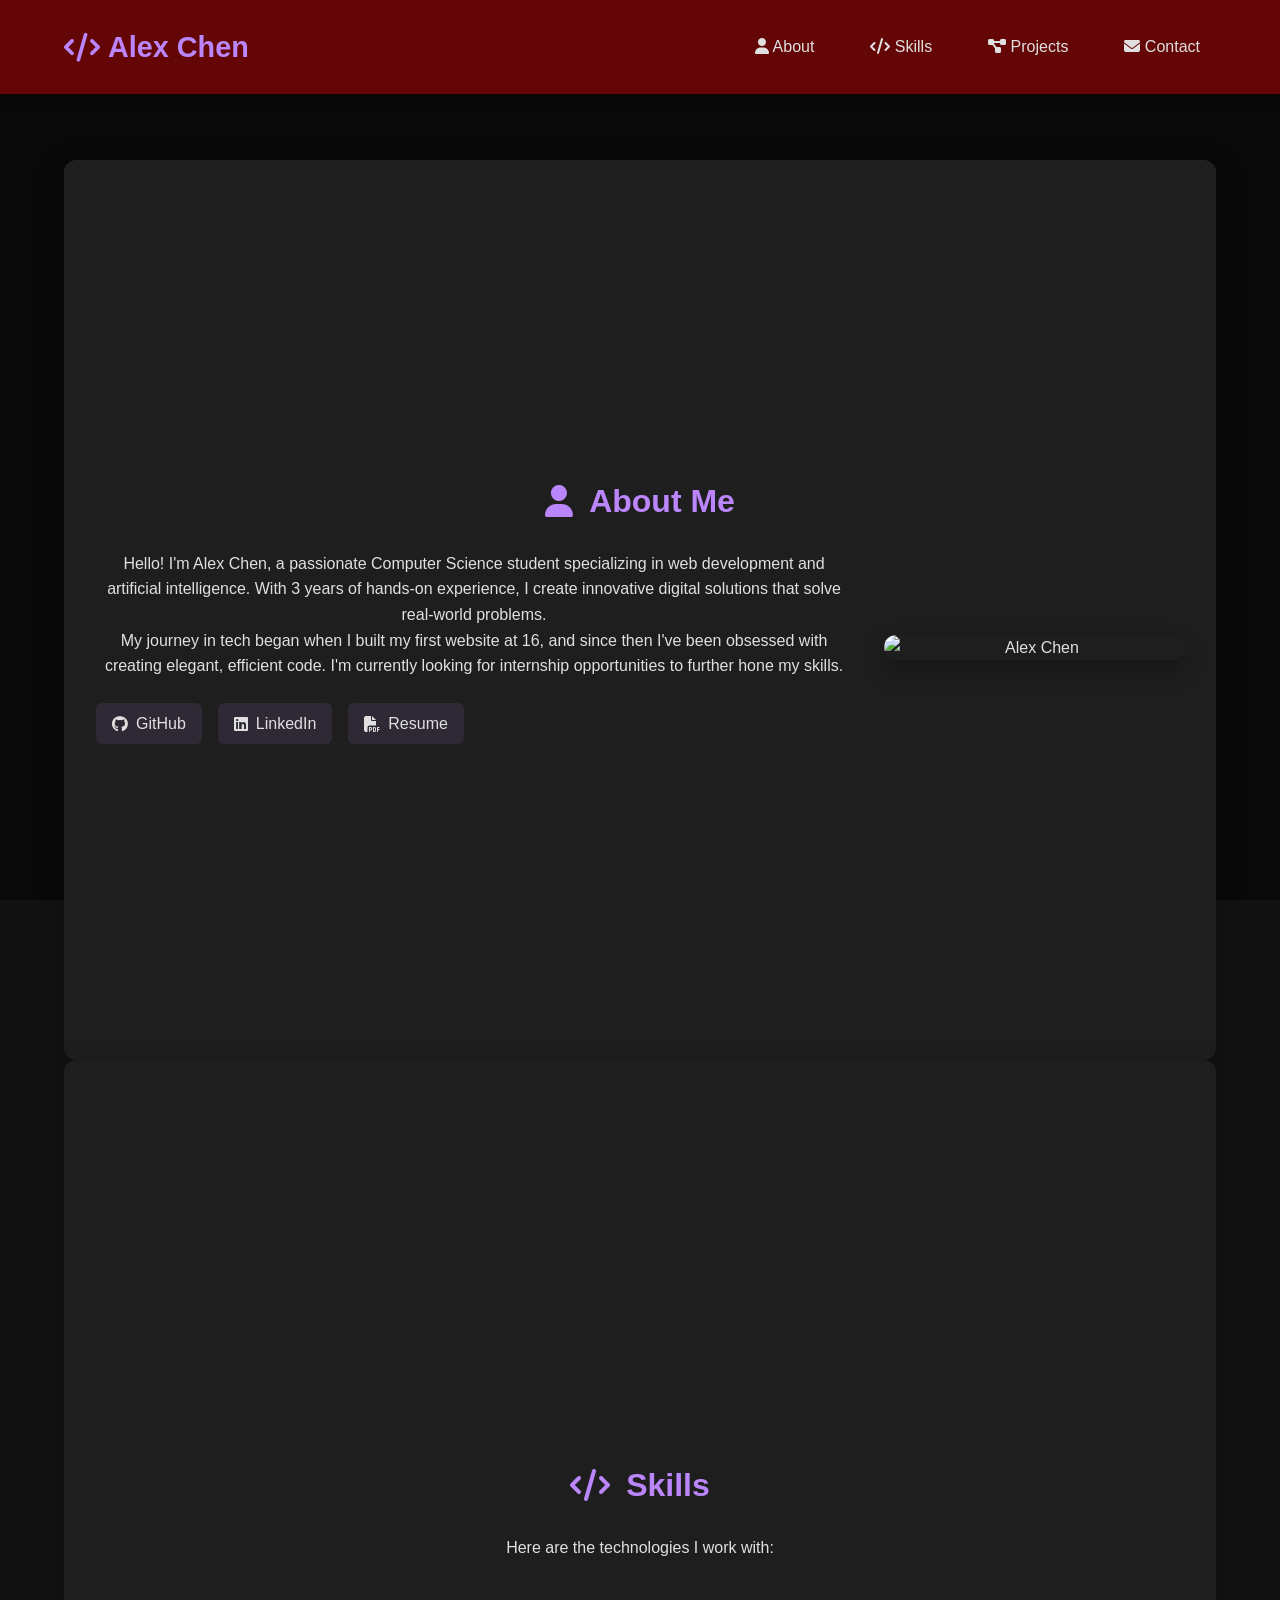
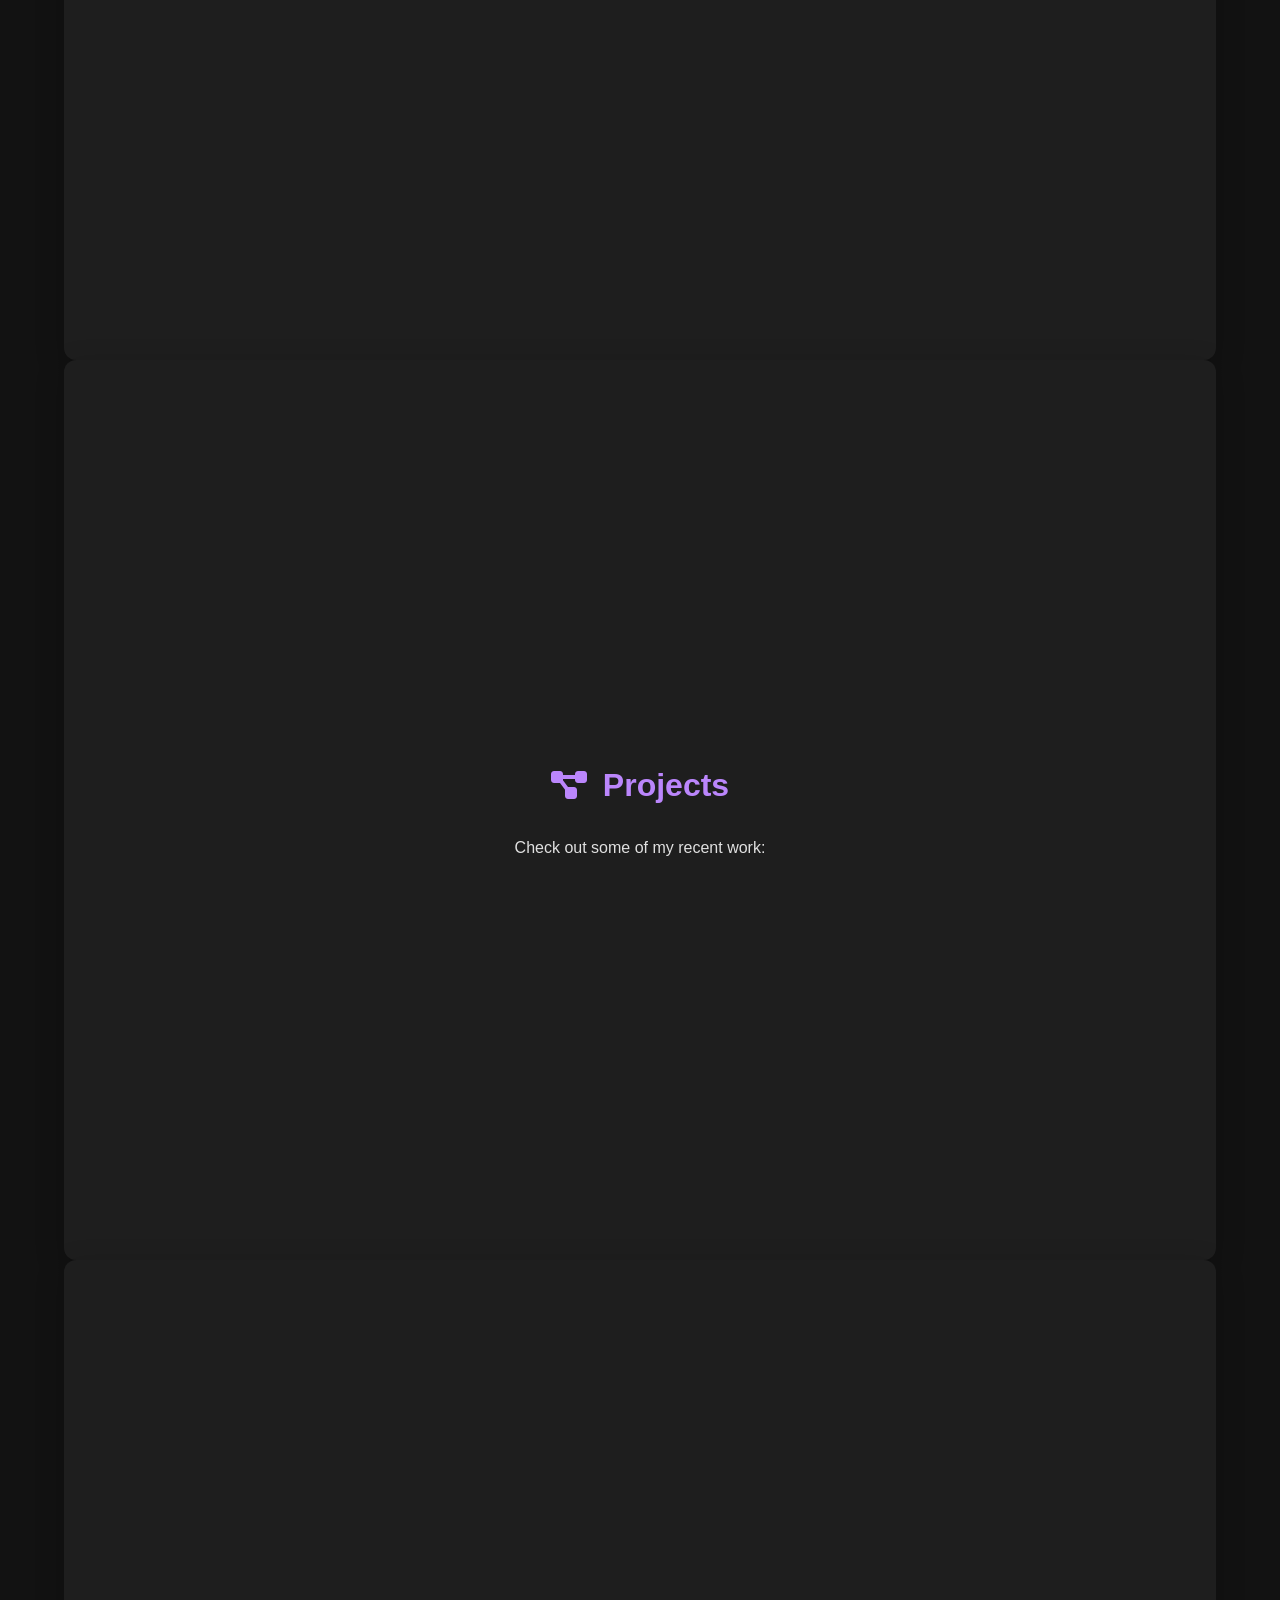
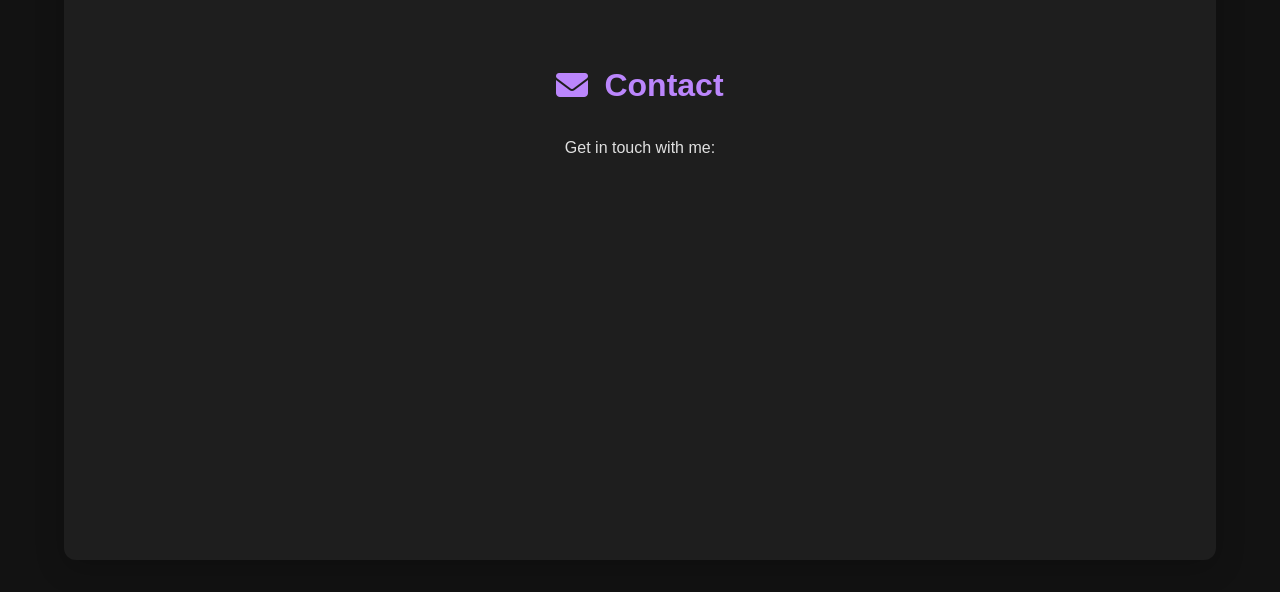
==== new.html @ feff8ba5 "Add files via upload" ====
<!DOCTYPE html>
<html lang="en">
<head>
    <meta charset="UTF-8">
    <meta name="viewport" content="width=device-width, initial-scale=1.0">
    <title>Alex Chen - Portfolio</title>
    <link rel="stylesheet" href="https://cdnjs.cloudflare.com/ajax/libs/font-awesome/6.4.0/css/all.min.css">
    <style>
        :root {
            --primary: #bb86fc;
            --primary-dark: #9a67ea;
            --secondary: #03dac6;
            --background: #121212;
            --surface: #1e1e1e;
            --on-surface: #e0e0e0;
            --flash-color: rgba(187, 134, 252, 0.3);
        }

        * {
            box-sizing: border-box;
            margin: 0;
            padding: 0;
        }

        body {
            font-family: 'Segoe UI', Tahoma, Geneva, Verdana, sans-serif;
            background-color: var(--background);
            color: var(--on-surface);
            line-height: 1.6;
            overflow-x: hidden;
        }
         /* Video background container */
        .video-background {
            position: fixed;
            top: 0;
            left: 0;
            width: 100%;
            height: 100%;
            z-index: -1;
            overflow: hidden;
        }
        
        /* Video element styling */
        .video-background video {
            position: absolute;
            top: 50%;
            left: 50%;
            transform: translate(-70%, -70%);
            min-width: 100%;
            min-height: 100%;
            width: auto;
            height: auto;
            filter: blur(0px); 
              opacity: 100;
        }
        
        /* Fallback image if video doesn't load */
        .video-background::after {
            content: '';
            position: absolute;
            top: 0;
            left: 0;
            width: 100%;
            height: 100%;
            background: rgba(0, 0, 0, 0.5); /* Dark overlay for better text contrast */
            z-index: 1;
        }

        /* Header Styles */
        header {
            background-color: rgba(107, 7, 7, 0.95);
            padding: 1.5rem 0;
            position: fixed;
            width: 100%;
            top: 0;
            z-index: 1000;
            box-shadow: 0 4px 12px rgba(0, 0, 0, 0.3);
            transition: all 0.3s ease;
        }

        header.scrolled {
            padding: 1rem 0;
            background-color: rgba(20, 20, 20, 0.98);
        }

        .header-container {
            width: 90%;
            max-width: 1200px;
            margin: 0 auto;
            display: flex;
            justify-content: space-between;
            align-items: center;
        }

        .logo {
            font-size: 1.8rem;
            font-weight: bold;
            color: var(--primary);
            text-decoration: none;
            display: flex;
            align-items: center;
        }

        .logo i {
            margin-right: 0.5rem;
        }

        nav ul {
            display: flex;
            list-style: none;
        }

        nav li {
            margin-left: 1.5rem;
        }

        nav a {
            color: var(--on-surface);
            text-decoration: none;
            font-weight: 500;
            padding: 0.5rem 1rem;
            border-radius: 4px;
            transition: all 0.3s ease;
            position: relative;
            overflow: hidden;
        }

        nav a:hover {
            color: var(--primary);
            background-color: rgba(187, 134, 252, 0.1);
        }

        nav a::after {
            content: '';
            position: absolute;
            bottom: 0;
            left: 0;
            width: 0;
            height: 2px;
            background-color: var(--primary);
            transition: width 0.3s ease;
        }

        nav a:hover::after {
            width: 100%;
        }

        /* Main Content */
        main {
            margin-top: 6rem;
            padding: 2rem 0;
        }

        .container {
            width: 90%;
            max-width: 1200px;
            margin: 0 auto;
        }

        /* Section Cards */
        /* .section-card {
            height: 100%;
            width: 100%;
            background-color: var(--surface);
            border-radius: 12px;
            padding: 2.5rem;
            margin-bottom: 3rem;
            box-shadow: 0 8px 30px rgba(0, 0, 0, 0.2);
            opacity: 0;
            transform: translateY(30px);
            transition: all 0.6s ease;
            position: relative;
            overflow: hidden;
        } */
         section {
            height: 100vh;
            width: 100%;
            background-color: var(--surface);
            border-radius: 12px;
            box-shadow: 0 8px 30px rgba(0, 0, 0, 0.2);
            scroll-snap-align: start;
            opacity: 0;
            position: relative;
            overflow: hidden;
            display: flex;
            flex-direction: column;
            justify-content: center;
            align-items: center;
            padding: 2rem;
            text-align: center;
        }

        .section-card.visible {
            opacity: 1;
            transform: translateY(0);
        }

        .section-card::before {
            content: '';
            position: absolute;
            top: 0;
            left: 0;
            width: 100%;
            height: 100%;
            background: linear-gradient(135deg, var(--flash-color), transparent);
            opacity: 0;
            transition: opacity 0.3s ease;
            pointer-events: none;
        }

        .section-card:hover::before {
            opacity: 1;
        }

        .section-card h2 {
            color: var(--primary);
            margin-bottom: 1.5rem;
            font-size: 2rem;
            display: flex;
            align-items: center;
        }

        .section-card h2 i {
            margin-right: 1rem;
            transition: transform 0.3s ease;
        }

        .section-card:hover h2 i {
            transform: rotate(15deg) scale(1.1);
        }

        /* About Section */
        #about {
            margin-top: 2rem;
        }

        .about-content {
            display: flex;
            flex-wrap: wrap;
            gap: 2rem;
            align-items: center;
        }

        .about-text {
            flex: 1;
            min-width: 300px;
        }

        .profile-image {
            flex: 0 0 300px;
            display: flex;
            justify-content: center;
        }

        .profile-photo {
            width: 100%;
            max-width: 300px;
            border-radius: 12px;
            box-shadow: 0 10px 25px rgba(0, 0, 0, 0.3);
            transition: transform 0.5s ease, box-shadow 0.5s ease;
        }

        .profile-image:hover .profile-photo {
            transform: scale(1.03) rotate(1deg);
            box-shadow: 0 15px 35px rgba(0, 0, 0, 0.4);
        }

        .social-links {
            margin-top: 1.5rem;
            display: flex;
            flex-wrap: wrap;
            gap: 1rem;
        }

        .social-links a {
            color: var(--on-surface);
            text-decoration: none;
            display: flex;
            align-items: center;
            padding: 0.5rem 1rem;
            background-color: rgba(187, 134, 252, 0.1);
            border-radius: 6px;
            transition: all 0.3s ease;
        }

        .social-links a:hover {
            background-color: var(--primary);
            color: #000;
            transform: translateY(-3px);
            box-shadow: 0 5px 15px rgba(187, 134, 252, 0.3);
        }

        .social-links a i {
            margin-right: 0.5rem;
        }

        /* Flash Animation */
        @keyframes flash {
            0% { box-shadow: 0 0 10px 0 var(--flash-color); }
            50% { box-shadow: 0 0 20px 10px var(--flash-color); }
            100% { box-shadow: 0 0 10px 0 var(--flash-color); }
        }

        .flash-animation {
            animation: flash 1.5s ease-in-out;
        }

        /* Responsive Design */
        @media (max-width: 768px) {
            .header-container {
                flex-direction: column;
                text-align: center;
            }

            nav ul {
                margin-top: 1rem;
                justify-content: center;
            }

            nav li {
                margin: 0 0.5rem;
            }

            .about-content {
                flex-direction: column;
            }

            .profile-image {
                margin-top: 2rem;
            }

            .section-card {
                padding: 1.5rem;
            }
        }

        @media (max-width: 480px) {
            nav ul {
                flex-direction: column;
            }

            nav li {
                margin: 0.3rem 0;
            }
        }
        /* Responsive adjustments */
        @media (max-width: 768px) {
            .video-background video {
                display: none; /* Hide video on mobile */
            }
            
            .video-background {
                background: url('fallback-image.jpg') center/cover no-repeat;
            }
            
            h1 {
                font-size: 2rem;
            }
        }
    </style>
</head>
<body>
    <!-- Video Background -->
    <div class="video-background">
        <video autoplay muted loop playsinline>
            <!-- Provide multiple formats for browser compatibility -->
            <source src="new.mp4" type="video/mp4">
            
            <!-- Fallback image if video doesn't load -->
            Your browser does not support the video tag.
        </video>
    </div>
    <header id="main-header">
        <div class="header-container">
            <a href="#" class="logo"><i class="fas fa-code"></i> Alex Chen</a>
            <nav>
                <ul>
                    <li><a href="#about"><i class="fas fa-user"></i> About</a></li>
                    <li><a href="#skills"><i class="fas fa-code"></i> Skills</a></li>
                    <li><a href="#projects"><i class="fas fa-project-diagram"></i> Projects</a></li>
                    <li><a href="#contact"><i class="fas fa-envelope"></i> Contact</a></li>
                </ul>
            </nav>
        </div>
    </header>

    <main>
        <div class="container">
            <!-- About Section -->
            <section id="about" class="section-card">
                <h2><i class="fas fa-user"></i> About Me</h2>
                <div class="about-content">
                    <div class="about-text">
                        <p>Hello! I'm Alex Chen, a passionate Computer Science student specializing in web development and artificial intelligence. With 3 years of hands-on experience, I create innovative digital solutions that solve real-world problems.</p>
                        <p>My journey in tech began when I built my first website at 16, and since then I've been obsessed with creating elegant, efficient code. I'm currently looking for internship opportunities to further hone my skills.</p>
                        <div class="social-links">
                            <a href="https://github.com" target="_blank"><i class="fab fa-github"></i> GitHub</a>
                            <a href="https://linkedin.com" target="_blank"><i class="fab fa-linkedin"></i> LinkedIn</a>
                            <a href="resume.pdf" download><i class="fas fa-file-pdf"></i> Resume</a>
                        </div>
                    </div>
                    <div class="profile-image">
                        <img src="https://via.placeholder.com/300" alt="Alex Chen" class="profile-photo">
                    </div>
                </div>
            </section>

            <!-- Skills Section -->
            <section id="skills" class="section-card">
                <h2><i class="fas fa-code"></i> Skills</h2>
                <div class="skills-content">
                    <p>Here are the technologies I work with:</p>
                    <!-- Skill content would go here -->
                </div>
            </section>

            <!-- Projects Section -->
            <section id="projects" class="section-card">
                <h2><i class="fas fa-project-diagram"></i> Projects</h2>
                <div class="projects-content">
                    <p>Check out some of my recent work:</p>
                    <!-- Project content would go here -->
                </div>
            </section>

            <!-- Contact Section -->
            <section id="contact" class="section-card">
                <h2><i class="fas fa-envelope"></i> Contact</h2>
                <div class="contact-content">
                    <p>Get in touch with me:</p>
                    <!-- Contact form would go here -->
                </div>
            </section>
        </div>
    </main>

    <script>
        document.addEventListener('DOMContentLoaded', function() {
            // Header scroll effect
            const header = document.getElementById('main-header');
            window.addEventListener('scroll', function() {
                if (window.scrollY > 50) {
                    header.classList.add('scrolled');
                } else {
                    header.classList.remove('scrolled');
                }
            });

            // Smooth scrolling for navigation
            document.querySelectorAll('a[href^="#"]').forEach(anchor => {
                anchor.addEventListener('click', function(e) {
                    e.preventDefault();
                    
                    const targetId = this.getAttribute('href');
                    const targetElement = document.querySelector(targetId);
                    
                    if (targetElement) {
                        window.scrollTo({
                            top: targetElement.offsetTop - 100,
                            behavior: 'smooth'
                        });
                    }
                });
            });

            // Section scroll animations
            const sectionCards = document.querySelectorAll('.section-card');
            
            function checkScroll() {
                sectionCards.forEach(card => {
                    const cardTop = card.getBoundingClientRect().top;
                    const windowHeight = window.innerHeight;
                    
                    if (cardTop < windowHeight - 100) {
                        card.classList.add('visible');
                        
                        // Add flash effect when section comes into view
                        if (!card.hasAttribute('data-animated')) {
                            card.classList.add('flash-animation');
                            card.setAttribute('data-animated', 'true');
                            
                            // Remove flash class after animation completes
                            setTimeout(() => {
                                card.classList.remove('flash-animation');
                            }, 1500);
                        }
                    }
                });
            }
            
            // Initial check
            checkScroll();
            
            // Check on scroll
            window.addEventListener('scroll', checkScroll);

            // Hover color effects for section cards
            sectionCards.forEach(card => {
                card.addEventListener('mouseenter', function() {
                    this.style.borderLeft = `4px solid ${getComputedStyle(document.documentElement).getPropertyValue('--primary')}`;
                    this.style.transform = 'translateY(-5px)';
                });
                
                card.addEventListener('mouseleave', function() {
                    this.style.borderLeft = '4px solid transparent';
                    this.style.transform = 'translateY(0)';
                });
            });
        });
    </script>
</body>
</html>
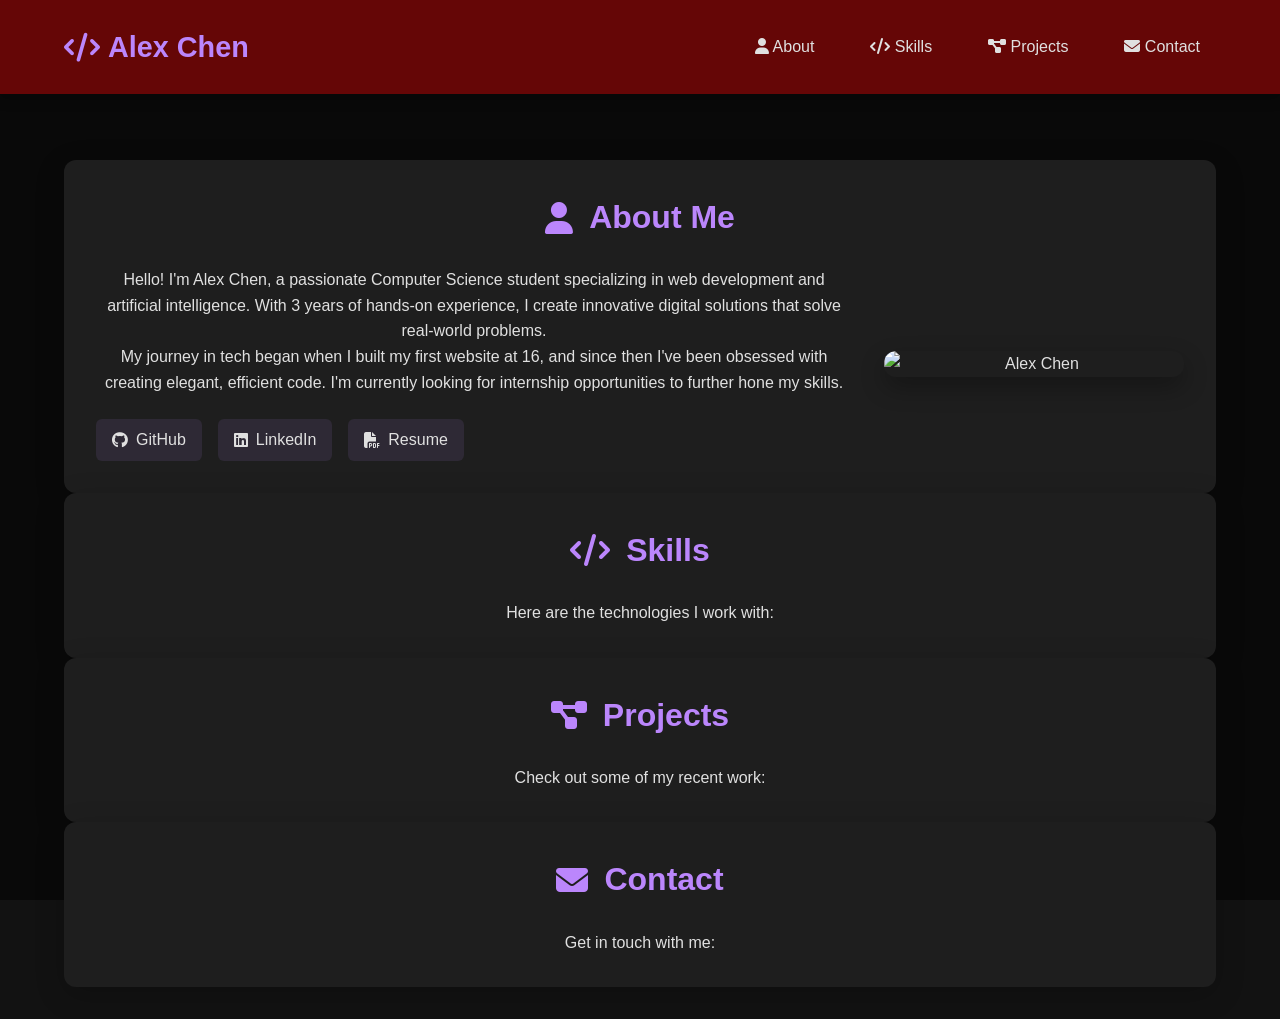
==== commit ed86eea4: "Update new.html" ====
--- a/new.html
+++ b/new.html
@@ -1,512 +1,456 @@
-<!DOCTYPE html>
-<html lang="en">
-<head>
-    <meta charset="UTF-8">
-    <meta name="viewport" content="width=device-width, initial-scale=1.0">
-    <title>Alex Chen - Portfolio</title>
-    <link rel="stylesheet" href="https://cdnjs.cloudflare.com/ajax/libs/font-awesome/6.4.0/css/all.min.css">
-    <style>
-        :root {
-            --primary: #bb86fc;
-            --primary-dark: #9a67ea;
-            --secondary: #03dac6;
-            --background: #121212;
-            --surface: #1e1e1e;
-            --on-surface: #e0e0e0;
-            --flash-color: rgba(187, 134, 252, 0.3);
-        }
-
-        * {
-            box-sizing: border-box;
-            margin: 0;
-            padding: 0;
-        }
-
-        body {
-            font-family: 'Segoe UI', Tahoma, Geneva, Verdana, sans-serif;
-            background-color: var(--background);
-            color: var(--on-surface);
-            line-height: 1.6;
-            overflow-x: hidden;
-        }
-         /* Video background container */
-        .video-background {
-            position: fixed;
-            top: 0;
-            left: 0;
-            width: 100%;
-            height: 100%;
-            z-index: -1;
-            overflow: hidden;
-        }
-        
-        /* Video element styling */
-        .video-background video {
-            position: absolute;
-            top: 50%;
-            left: 50%;
-            transform: translate(-70%, -70%);
-            min-width: 100%;
-            min-height: 100%;
-            width: auto;
-            height: auto;
-            filter: blur(0px); 
-              opacity: 100;
-        }
-        
-        /* Fallback image if video doesn't load */
-        .video-background::after {
-            content: '';
-            position: absolute;
-            top: 0;
-            left: 0;
-            width: 100%;
-            height: 100%;
-            background: rgba(0, 0, 0, 0.5); /* Dark overlay for better text contrast */
-            z-index: 1;
-        }
-
-        /* Header Styles */
-        header {
-            background-color: rgba(107, 7, 7, 0.95);
-            padding: 1.5rem 0;
-            position: fixed;
-            width: 100%;
-            top: 0;
-            z-index: 1000;
-            box-shadow: 0 4px 12px rgba(0, 0, 0, 0.3);
-            transition: all 0.3s ease;
-        }
-
-        header.scrolled {
-            padding: 1rem 0;
-            background-color: rgba(20, 20, 20, 0.98);
-        }
-
-        .header-container {
-            width: 90%;
-            max-width: 1200px;
-            margin: 0 auto;
-            display: flex;
-            justify-content: space-between;
-            align-items: center;
-        }
-
-        .logo {
-            font-size: 1.8rem;
-            font-weight: bold;
-            color: var(--primary);
-            text-decoration: none;
-            display: flex;
-            align-items: center;
-        }
-
-        .logo i {
-            margin-right: 0.5rem;
-        }
-
-        nav ul {
-            display: flex;
-            list-style: none;
-        }
-
-        nav li {
-            margin-left: 1.5rem;
-        }
-
-        nav a {
-            color: var(--on-surface);
-            text-decoration: none;
-            font-weight: 500;
-            padding: 0.5rem 1rem;
-            border-radius: 4px;
-            transition: all 0.3s ease;
-            position: relative;
-            overflow: hidden;
-        }
-
-        nav a:hover {
-            color: var(--primary);
-            background-color: rgba(187, 134, 252, 0.1);
-        }
-
-        nav a::after {
-            content: '';
-            position: absolute;
-            bottom: 0;
-            left: 0;
-            width: 0;
-            height: 2px;
-            background-color: var(--primary);
-            transition: width 0.3s ease;
-        }
-
-        nav a:hover::after {
-            width: 100%;
-        }
-
-        /* Main Content */
-        main {
-            margin-top: 6rem;
-            padding: 2rem 0;
-        }
-
-        .container {
-            width: 90%;
-            max-width: 1200px;
-            margin: 0 auto;
-        }
-
-        /* Section Cards */
-        /* .section-card {
-            height: 100%;
-            width: 100%;
-            background-color: var(--surface);
-            border-radius: 12px;
-            padding: 2.5rem;
-            margin-bottom: 3rem;
-            box-shadow: 0 8px 30px rgba(0, 0, 0, 0.2);
-            opacity: 0;
-            transform: translateY(30px);
-            transition: all 0.6s ease;
-            position: relative;
-            overflow: hidden;
-        } */
-         section {
-            height: 100vh;
-            width: 100%;
-            background-color: var(--surface);
-            border-radius: 12px;
-            box-shadow: 0 8px 30px rgba(0, 0, 0, 0.2);
-            scroll-snap-align: start;
-            opacity: 0;
-            position: relative;
-            overflow: hidden;
-            display: flex;
-            flex-direction: column;
-            justify-content: center;
-            align-items: center;
-            padding: 2rem;
-            text-align: center;
-        }
-
-        .section-card.visible {
-            opacity: 1;
-            transform: translateY(0);
-        }
-
-        .section-card::before {
-            content: '';
-            position: absolute;
-            top: 0;
-            left: 0;
-            width: 100%;
-            height: 100%;
-            background: linear-gradient(135deg, var(--flash-color), transparent);
-            opacity: 0;
-            transition: opacity 0.3s ease;
-            pointer-events: none;
-        }
-
-        .section-card:hover::before {
-            opacity: 1;
-        }
-
-        .section-card h2 {
-            color: var(--primary);
-            margin-bottom: 1.5rem;
-            font-size: 2rem;
-            display: flex;
-            align-items: center;
-        }
-
-        .section-card h2 i {
-            margin-right: 1rem;
-            transition: transform 0.3s ease;
-        }
-
-        .section-card:hover h2 i {
-            transform: rotate(15deg) scale(1.1);
-        }
-
-        /* About Section */
-        #about {
-            margin-top: 2rem;
-        }
-
-        .about-content {
-            display: flex;
-            flex-wrap: wrap;
-            gap: 2rem;
-            align-items: center;
-        }
-
-        .about-text {
-            flex: 1;
-            min-width: 300px;
-        }
-
-        .profile-image {
-            flex: 0 0 300px;
-            display: flex;
-            justify-content: center;
-        }
-
-        .profile-photo {
-            width: 100%;
-            max-width: 300px;
-            border-radius: 12px;
-            box-shadow: 0 10px 25px rgba(0, 0, 0, 0.3);
-            transition: transform 0.5s ease, box-shadow 0.5s ease;
-        }
-
-        .profile-image:hover .profile-photo {
-            transform: scale(1.03) rotate(1deg);
-            box-shadow: 0 15px 35px rgba(0, 0, 0, 0.4);
-        }
-
-        .social-links {
-            margin-top: 1.5rem;
-            display: flex;
-            flex-wrap: wrap;
-            gap: 1rem;
-        }
-
-        .social-links a {
-            color: var(--on-surface);
-            text-decoration: none;
-            display: flex;
-            align-items: center;
-            padding: 0.5rem 1rem;
-            background-color: rgba(187, 134, 252, 0.1);
-            border-radius: 6px;
-            transition: all 0.3s ease;
-        }
-
-        .social-links a:hover {
-            background-color: var(--primary);
-            color: #000;
-            transform: translateY(-3px);
-            box-shadow: 0 5px 15px rgba(187, 134, 252, 0.3);
-        }
-
-        .social-links a i {
-            margin-right: 0.5rem;
-        }
-
-        /* Flash Animation */
-        @keyframes flash {
-            0% { box-shadow: 0 0 10px 0 var(--flash-color); }
-            50% { box-shadow: 0 0 20px 10px var(--flash-color); }
-            100% { box-shadow: 0 0 10px 0 var(--flash-color); }
-        }
-
-        .flash-animation {
-            animation: flash 1.5s ease-in-out;
-        }
-
-        /* Responsive Design */
-        @media (max-width: 768px) {
-            .header-container {
-                flex-direction: column;
-                text-align: center;
-            }
-
-            nav ul {
-                margin-top: 1rem;
-                justify-content: center;
-            }
-
-            nav li {
-                margin: 0 0.5rem;
-            }
-
-            .about-content {
-                flex-direction: column;
-            }
-
-            .profile-image {
-                margin-top: 2rem;
-            }
-
-            .section-card {
-                padding: 1.5rem;
-            }
-        }
-
-        @media (max-width: 480px) {
-            nav ul {
-                flex-direction: column;
-            }
-
-            nav li {
-                margin: 0.3rem 0;
-            }
-        }
-        /* Responsive adjustments */
-        @media (max-width: 768px) {
-            .video-background video {
-                display: none; /* Hide video on mobile */
-            }
-            
-            .video-background {
-                background: url('fallback-image.jpg') center/cover no-repeat;
-            }
-            
-            h1 {
-                font-size: 2rem;
-            }
-        }
-    </style>
-</head>
-<body>
-    <!-- Video Background -->
-    <div class="video-background">
-        <video autoplay muted loop playsinline>
-            <!-- Provide multiple formats for browser compatibility -->
-            <source src="new.mp4" type="video/mp4">
-            
-            <!-- Fallback image if video doesn't load -->
-            Your browser does not support the video tag.
-        </video>
-    </div>
-    <header id="main-header">
-        <div class="header-container">
-            <a href="#" class="logo"><i class="fas fa-code"></i> Alex Chen</a>
-            <nav>
-                <ul>
-                    <li><a href="#about"><i class="fas fa-user"></i> About</a></li>
-                    <li><a href="#skills"><i class="fas fa-code"></i> Skills</a></li>
-                    <li><a href="#projects"><i class="fas fa-project-diagram"></i> Projects</a></li>
-                    <li><a href="#contact"><i class="fas fa-envelope"></i> Contact</a></li>
-                </ul>
-            </nav>
-        </div>
-    </header>
-
-    <main>
-        <div class="container">
-            <!-- About Section -->
-            <section id="about" class="section-card">
-                <h2><i class="fas fa-user"></i> About Me</h2>
-                <div class="about-content">
-                    <div class="about-text">
-                        <p>Hello! I'm Alex Chen, a passionate Computer Science student specializing in web development and artificial intelligence. With 3 years of hands-on experience, I create innovative digital solutions that solve real-world problems.</p>
-                        <p>My journey in tech began when I built my first website at 16, and since then I've been obsessed with creating elegant, efficient code. I'm currently looking for internship opportunities to further hone my skills.</p>
-                        <div class="social-links">
-                            <a href="https://github.com" target="_blank"><i class="fab fa-github"></i> GitHub</a>
-                            <a href="https://linkedin.com" target="_blank"><i class="fab fa-linkedin"></i> LinkedIn</a>
-                            <a href="resume.pdf" download><i class="fas fa-file-pdf"></i> Resume</a>
-                        </div>
-                    </div>
-                    <div class="profile-image">
-                        <img src="https://via.placeholder.com/300" alt="Alex Chen" class="profile-photo">
-                    </div>
-                </div>
-            </section>
-
-            <!-- Skills Section -->
-            <section id="skills" class="section-card">
-                <h2><i class="fas fa-code"></i> Skills</h2>
-                <div class="skills-content">
-                    <p>Here are the technologies I work with:</p>
-                    <!-- Skill content would go here -->
-                </div>
-            </section>
-
-            <!-- Projects Section -->
-            <section id="projects" class="section-card">
-                <h2><i class="fas fa-project-diagram"></i> Projects</h2>
-                <div class="projects-content">
-                    <p>Check out some of my recent work:</p>
-                    <!-- Project content would go here -->
-                </div>
-            </section>
-
-            <!-- Contact Section -->
-            <section id="contact" class="section-card">
-                <h2><i class="fas fa-envelope"></i> Contact</h2>
-                <div class="contact-content">
-                    <p>Get in touch with me:</p>
-                    <!-- Contact form would go here -->
-                </div>
-            </section>
-        </div>
-    </main>
-
-    <script>
-        document.addEventListener('DOMContentLoaded', function() {
-            // Header scroll effect
-            const header = document.getElementById('main-header');
-            window.addEventListener('scroll', function() {
-                if (window.scrollY > 50) {
-                    header.classList.add('scrolled');
-                } else {
-                    header.classList.remove('scrolled');
-                }
-            });
-
-            // Smooth scrolling for navigation
-            document.querySelectorAll('a[href^="#"]').forEach(anchor => {
-                anchor.addEventListener('click', function(e) {
-                    e.preventDefault();
-                    
-                    const targetId = this.getAttribute('href');
-                    const targetElement = document.querySelector(targetId);
-                    
-                    if (targetElement) {
-                        window.scrollTo({
-                            top: targetElement.offsetTop - 100,
-                            behavior: 'smooth'
-                        });
-                    }
-                });
-            });
-
-            // Section scroll animations
-            const sectionCards = document.querySelectorAll('.section-card');
-            
-            function checkScroll() {
-                sectionCards.forEach(card => {
-                    const cardTop = card.getBoundingClientRect().top;
-                    const windowHeight = window.innerHeight;
-                    
-                    if (cardTop < windowHeight - 100) {
-                        card.classList.add('visible');
-                        
-                        // Add flash effect when section comes into view
-                        if (!card.hasAttribute('data-animated')) {
-                            card.classList.add('flash-animation');
-                            card.setAttribute('data-animated', 'true');
-                            
-                            // Remove flash class after animation completes
-                            setTimeout(() => {
-                                card.classList.remove('flash-animation');
-                            }, 1500);
-                        }
-                    }
-                });
-            }
-            
-            // Initial check
-            checkScroll();
-            
-            // Check on scroll
-            window.addEventListener('scroll', checkScroll);
-
-            // Hover color effects for section cards
-            sectionCards.forEach(card => {
-                card.addEventListener('mouseenter', function() {
-                    this.style.borderLeft = `4px solid ${getComputedStyle(document.documentElement).getPropertyValue('--primary')}`;
-                    this.style.transform = 'translateY(-5px)';
-                });
-                
-                card.addEventListener('mouseleave', function() {
-                    this.style.borderLeft = '4px solid transparent';
-                    this.style.transform = 'translateY(0)';
-                });
-            });
-        });
-    </script>
-</body>
-</html>+<!DOCTYPE html>
+<html lang="en">
+<head>
+    <meta charset="UTF-8">
+    <meta name="viewport" content="width=device-width, initial-scale=1.0">
+    <title>Alex Chen - Portfolio</title>
+    <link rel="stylesheet" href="https://cdnjs.cloudflare.com/ajax/libs/font-awesome/6.4.0/css/all.min.css">
+    <style>
+        :root {
+            --primary: #bb86fc;
+            --primary-dark: #9a67ea;
+            --secondary: #03dac6;
+            --background: #121212;
+            --surface: #1e1e1e;
+            --on-surface: #e0e0e0;
+            --flash-color: rgba(187, 134, 252, 0.3);
+        }
+        * { box-sizing: border-box; margin: 0; padding: 0; }
+        body {
+            font-family: 'Segoe UI', Tahoma, Geneva, Verdana, sans-serif;
+            background-color: var(--background);
+            color: var(--on-surface);
+            line-height: 1.6;
+            overflow-x: hidden;
+        }
+        .video-background {
+            position: fixed;
+            top: 0; left: 0; width: 100%; height: 100%;
+            z-index: -1; overflow: hidden;
+        }
+        .video-background video {
+            position: absolute;
+            top: 50%; left: 50%;
+            transform: translate(-70%, -70%);
+            min-width: 100%; min-height: 100%;
+            width: auto; height: auto;
+            filter: blur(0px); opacity: 100;
+        }
+        .video-background::after {
+            content: '';
+            position: absolute; top: 0; left: 0;
+            width: 100%; height: 100%;
+            background: rgba(0, 0, 0, 0.5);
+            z-index: 1;
+        }
+        /* Header Styles */
+        header {
+            background-color: rgba(107, 7, 7, 0.95);
+            padding: 1.5rem 0;
+            position: fixed;
+            width: 100%;
+            top: 0;
+            z-index: 1000;
+            box-shadow: 0 4px 12px rgba(0, 0, 0, 0.3);
+            transition: all 0.3s ease;
+        }
+        header.scrolled {
+            padding: 1rem 0;
+            background-color: rgba(20, 20, 20, 0.98);
+        }
+        header.hide-nav {
+            transform: translateY(-120%);
+            transition: transform 0.5s cubic-bezier(.68,-0.55,.27,1.55);
+        }
+        .header-container {
+            width: 90%;
+            max-width: 1200px;
+            margin: 0 auto;
+            display: flex;
+            justify-content: space-between;
+            align-items: center;
+        }
+        .logo {
+            font-size: 1.8rem;
+            font-weight: bold;
+            color: var(--primary);
+            text-decoration: none;
+            display: flex;
+            align-items: center;
+        }
+        .logo i { margin-right: 0.5rem; }
+        nav ul {
+            display: flex;
+            list-style: none;
+        }
+        nav li { margin-left: 1.5rem; }
+        nav a {
+            color: var(--on-surface);
+            text-decoration: none;
+            font-weight: 500;
+            padding: 0.5rem 1rem;
+            border-radius: 4px;
+            transition: all 0.3s ease;
+            position: relative;
+            overflow: hidden;
+        }
+        nav a:hover {
+            color: var(--primary);
+            background-color: rgba(187, 134, 252, 0.1);
+        }
+        nav a::after {
+            content: '';
+            position: absolute;
+            bottom: 0; left: 0;
+            width: 0; height: 2px;
+            background-color: var(--primary);
+            transition: width 0.3s ease;
+        }
+        nav a:hover::after { width: 100%; }
+        /* Hamburger menu styles */
+        .nav-toggle {
+            display: none;
+            flex-direction: column;
+            justify-content: center;
+            align-items: center;
+            width: 40px; height: 40px;
+            cursor: pointer;
+            z-index: 1100;
+        }
+        .nav-toggle span {
+            display: block;
+            width: 28px;
+            height: 4px;
+            margin: 4px 0;
+            background: var(--on-surface);
+            border-radius: 2px;
+            transition: all 0.3s;
+        }
+        .nav-toggle.active span:nth-child(1) {
+            transform: translateY(8px) rotate(45deg);
+        }
+        .nav-toggle.active span:nth-child(2) {
+            opacity: 0;
+        }
+        .nav-toggle.active span:nth-child(3) {
+            transform: translateY(-8px) rotate(-45deg);
+        }
+        /* Responsive Nav */
+        @media (max-width: 900px) {
+            .header-container { flex-direction: row; }
+            nav ul {
+                position: fixed;
+                top: 70px;
+                right: 0;
+                width: 220px;
+                height: calc(100vh - 70px);
+                background: rgba(30,30,30,0.98);
+                flex-direction: column;
+                align-items: flex-start;
+                padding: 2rem 1rem;
+                gap: 1.2rem;
+                transform: translateX(100%);
+                transition: transform 0.4s cubic-bezier(.68,-0.55,.27,1.55);
+                box-shadow: -2px 0 12px rgba(0,0,0,0.2);
+                z-index: 1050;
+            }
+            nav ul.open {
+                transform: translateX(0);
+            }
+            nav li { margin: 0 0 1.2rem 0; }
+            .nav-toggle { display: flex; }
+        }
+        @media (max-width: 700px) {
+            header { padding: 1rem 0; }
+            .header-container { flex-direction: row; }
+            nav ul { top: 60px; }
+            .logo { font-size: 1.3rem; }
+        }
+        main {
+            margin-top: 6rem;
+            padding: 2rem 0;
+        }
+        .container {
+            width: 90%;
+            max-width: 1200px;
+            margin: 0 auto;
+        }
+        section {
+/*             height: 100vh;
+            width: 100%; */
+            background-color: var(--surface);
+            border-radius: 12px;
+            box-shadow: 0 8px 30px rgba(0, 0, 0, 0.2);
+            scroll-snap-align: start;
+            opacity: 0;
+            position: relative;
+            overflow: hidden;
+            display: flex;
+            flex-direction: column;
+            justify-content: center;
+            align-items: center;
+            padding: 2rem;
+            text-align: center;
+        }
+        .section-card.visible {
+            opacity: 1;
+            transform: translateY(0);
+        }
+        .section-card::before {
+            content: '';
+            position: absolute;
+            top: 0; left: 0;
+            width: 100%; height: 100%;
+            background: linear-gradient(135deg, var(--flash-color), transparent);
+            opacity: 0;
+            transition: opacity 0.3s ease;
+            pointer-events: none;
+        }
+        .section-card:hover::before { opacity: 1; }
+        .section-card h2 {
+            color: var(--primary);
+            margin-bottom: 1.5rem;
+            font-size: 2rem;
+            display: flex;
+            align-items: center;
+        }
+        .section-card h2 i {
+            margin-right: 1rem;
+            transition: transform 0.3s ease;
+        }
+        .section-card:hover h2 i {
+            transform: rotate(15deg) scale(1.1);
+        }
+        #about { margin-top: 2rem; }
+        .about-content {
+            display: flex;
+            flex-wrap: wrap;
+            gap: 2rem;
+            align-items: center;
+        }
+        .about-text { flex: 1; min-width: 300px; }
+        .profile-image { flex: 0 0 300px; display: flex; justify-content: center; }
+        .profile-photo {
+            width: 100%; max-width: 300px;
+            border-radius: 12px;
+            box-shadow: 0 10px 25px rgba(0, 0, 0, 0.3);
+            transition: transform 0.5s ease, box-shadow 0.5s ease;
+        }
+        .profile-image:hover .profile-photo {
+            transform: scale(1.03) rotate(1deg);
+            box-shadow: 0 15px 35px rgba(0, 0, 0, 0.4);
+        }
+        .social-links {
+            margin-top: 1.5rem;
+            display: flex;
+            flex-wrap: wrap;
+            gap: 1rem;
+        }
+        .social-links a {
+            color: var(--on-surface);
+            text-decoration: none;
+            display: flex;
+            align-items: center;
+            padding: 0.5rem 1rem;
+            background-color: rgba(187, 134, 252, 0.1);
+            border-radius: 6px;
+            transition: all 0.3s ease;
+        }
+        .social-links a:hover {
+            background-color: var(--primary);
+            color: #000;
+            transform: translateY(-3px);
+            box-shadow: 0 5px 15px rgba(187, 134, 252, 0.3);
+        }
+        .social-links a i { margin-right: 0.5rem; }
+        @keyframes flash {
+            0% { box-shadow: 0 0 10px 0 var(--flash-color); }
+            50% { box-shadow: 0 0 20px 10px var(--flash-color); }
+            100% { box-shadow: 0 0 10px 0 var(--flash-color); }
+        }
+        .flash-animation {
+            animation: flash 1.5s ease-in-out;
+        }
+        @media (max-width: 768px) {
+            .header-container { flex-direction: column; text-align: center; }
+            nav ul { margin-top: 1rem; justify-content: center; }
+            nav li { margin: 0 0.5rem; }
+            .about-content { flex-direction: column; }
+            .profile-image { margin-top: 2rem; }
+            .section-card { padding: 1.5rem; }
+            .video-background video { display: none; }
+            .video-background { background: url('fallback-image.jpg') center/cover no-repeat; }
+            h1 { font-size: 2rem; }
+        }
+        @media (max-width: 480px) {
+            nav ul { flex-direction: column; }
+            nav li { margin: 0.3rem 0; }
+        }
+    </style>
+</head>
+<body>
+    <!-- Video Background -->
+    <div class="video-background">
+        <video autoplay muted loop playsinline>
+            <source src="new.mp4" type="video/mp4">
+            Your browser does not support the video tag.
+        </video>
+    </div>
+    <header id="main-header">
+        <div class="header-container">
+            <a href="#" class="logo"><i class="fas fa-code"></i> Alex Chen</a>
+            <div class="nav-toggle" id="navToggle" aria-label="Toggle navigation" tabindex="0">
+                <span></span>
+                <span></span>
+                <span></span>
+            </div>
+            <nav>
+                <ul id="navMenu">
+                    <li><a href="#about"><i class="fas fa-user"></i> About</a></li>
+                    <li><a href="#skills"><i class="fas fa-code"></i> Skills</a></li>
+                    <li><a href="#projects"><i class="fas fa-project-diagram"></i> Projects</a></li>
+                    <li><a href="#contact"><i class="fas fa-envelope"></i> Contact</a></li>
+                </ul>
+            </nav>
+        </div>
+    </header>
+    <main>
+        <div class="container">
+            <!-- About Section -->
+            <section id="about" class="section-card">
+                <h2><i class="fas fa-user"></i> About Me</h2>
+                <div class="about-content">
+                    <div class="about-text">
+                        <p>Hello! I'm Alex Chen, a passionate Computer Science student specializing in web development and artificial intelligence. With 3 years of hands-on experience, I create innovative digital solutions that solve real-world problems.</p>
+                        <p>My journey in tech began when I built my first website at 16, and since then I've been obsessed with creating elegant, efficient code. I'm currently looking for internship opportunities to further hone my skills.</p>
+                        <div class="social-links">
+                            <a href="https://github.com" target="_blank"><i class="fab fa-github"></i> GitHub</a>
+                            <a href="https://linkedin.com" target="_blank"><i class="fab fa-linkedin"></i> LinkedIn</a>
+                            <a href="resume.pdf" download><i class="fas fa-file-pdf"></i> Resume</a>
+                        </div>
+                    </div>
+                    <div class="profile-image">
+                        <img src="https://via.placeholder.com/300" alt="Alex Chen" class="profile-photo">
+                    </div>
+                </div>
+            </section>
+            <!-- Skills Section -->
+            <section id="skills" class="section-card">
+                <h2><i class="fas fa-code"></i> Skills</h2>
+                <div class="skills-content">
+                    <p>Here are the technologies I work with:</p>
+                    <!-- Skill content would go here -->
+                </div>
+            </section>
+            <!-- Projects Section -->
+            <section id="projects" class="section-card">
+                <h2><i class="fas fa-project-diagram"></i> Projects</h2>
+                <div class="projects-content">
+                    <p>Check out some of my recent work:</p>
+                    <!-- Project content would go here -->
+                </div>
+            </section>
+            <!-- Contact Section -->
+            <section id="contact" class="section-card">
+                <h2><i class="fas fa-envelope"></i> Contact</h2>
+                <div class="contact-content">
+                    <p>Get in touch with me:</p>
+                    <!-- Contact form would go here -->
+                </div>
+            </section>
+        </div>
+    </main>
+    <script>
+        document.addEventListener('DOMContentLoaded', function() {
+            // Header scroll effect & hide nav on scroll down
+            const header = document.getElementById('main-header');
+            let lastScroll = 0;
+            window.addEventListener('scroll', function() {
+                const currentScroll = window.scrollY;
+                if (currentScroll > lastScroll && currentScroll > 80) {
+                    header.classList.add('hide-nav');
+                } else {
+                    header.classList.remove('hide-nav');
+                }
+                lastScroll = currentScroll;
+                // Shrink header on scroll
+                if (window.scrollY > 50) {
+                    header.classList.add('scrolled');
+                } else {
+                    header.classList.remove('scrolled');
+                }
+            });
+
+            // Hamburger menu toggle
+            const navToggle = document.getElementById('navToggle');
+            const navMenu = document.getElementById('navMenu');
+            navToggle.addEventListener('click', function() {
+                navToggle.classList.toggle('active');
+                navMenu.classList.toggle('open');
+            });
+            navToggle.addEventListener('keypress', function(e) {
+                if (e.key === 'Enter' || e.key === ' ') {
+                    navToggle.classList.toggle('active');
+                    navMenu.classList.toggle('open');
+                }
+            });
+            // Close menu on link click (mobile)
+            navMenu.querySelectorAll('a').forEach(link => {
+                link.addEventListener('click', function() {
+                    navToggle.classList.remove('active');
+                    navMenu.classList.remove('open');
+                });
+            });
+
+            // Smooth scrolling for navigation
+            document.querySelectorAll('a[href^="#"]').forEach(anchor => {
+                anchor.addEventListener('click', function(e) {
+                    e.preventDefault();
+                    const targetId = this.getAttribute('href');
+                    const targetElement = document.querySelector(targetId);
+                    if (targetElement) {
+                        window.scrollTo({
+                            top: targetElement.offsetTop - 100,
+                            behavior: 'smooth'
+                        });
+                    }
+                });
+            });
+
+            // Section scroll animations
+            const sectionCards = document.querySelectorAll('.section-card');
+            function checkScroll() {
+                sectionCards.forEach(card => {
+                    const cardTop = card.getBoundingClientRect().top;
+                    const windowHeight = window.innerHeight;
+                    if (cardTop < windowHeight - 100) {
+                        card.classList.add('visible');
+                        // Add flash effect when section comes into view
+                        if (!card.hasAttribute('data-animated')) {
+                            card.classList.add('flash-animation');
+                            card.setAttribute('data-animated', 'true');
+                            setTimeout(() => {
+                                card.classList.remove('flash-animation');
+                            }, 1500);
+                        }
+                    }
+                });
+            }
+            checkScroll();
+            window.addEventListener('scroll', checkScroll);
+
+            // Hover color effects for section cards
+            sectionCards.forEach(card => {
+                card.addEventListener('mouseenter', function() {
+                    this.style.borderLeft = `4px solid ${getComputedStyle(document.documentElement).getPropertyValue('--primary')}`;
+                    this.style.transform = 'translateY(-5px)';
+                });
+                card.addEventListener('mouseleave', function() {
+                    this.style.borderLeft = '4px solid transparent';
+                    this.style.transform = 'translateY(0)';
+                });
+            });
+        });
+    </script>
+</body>
+</html>
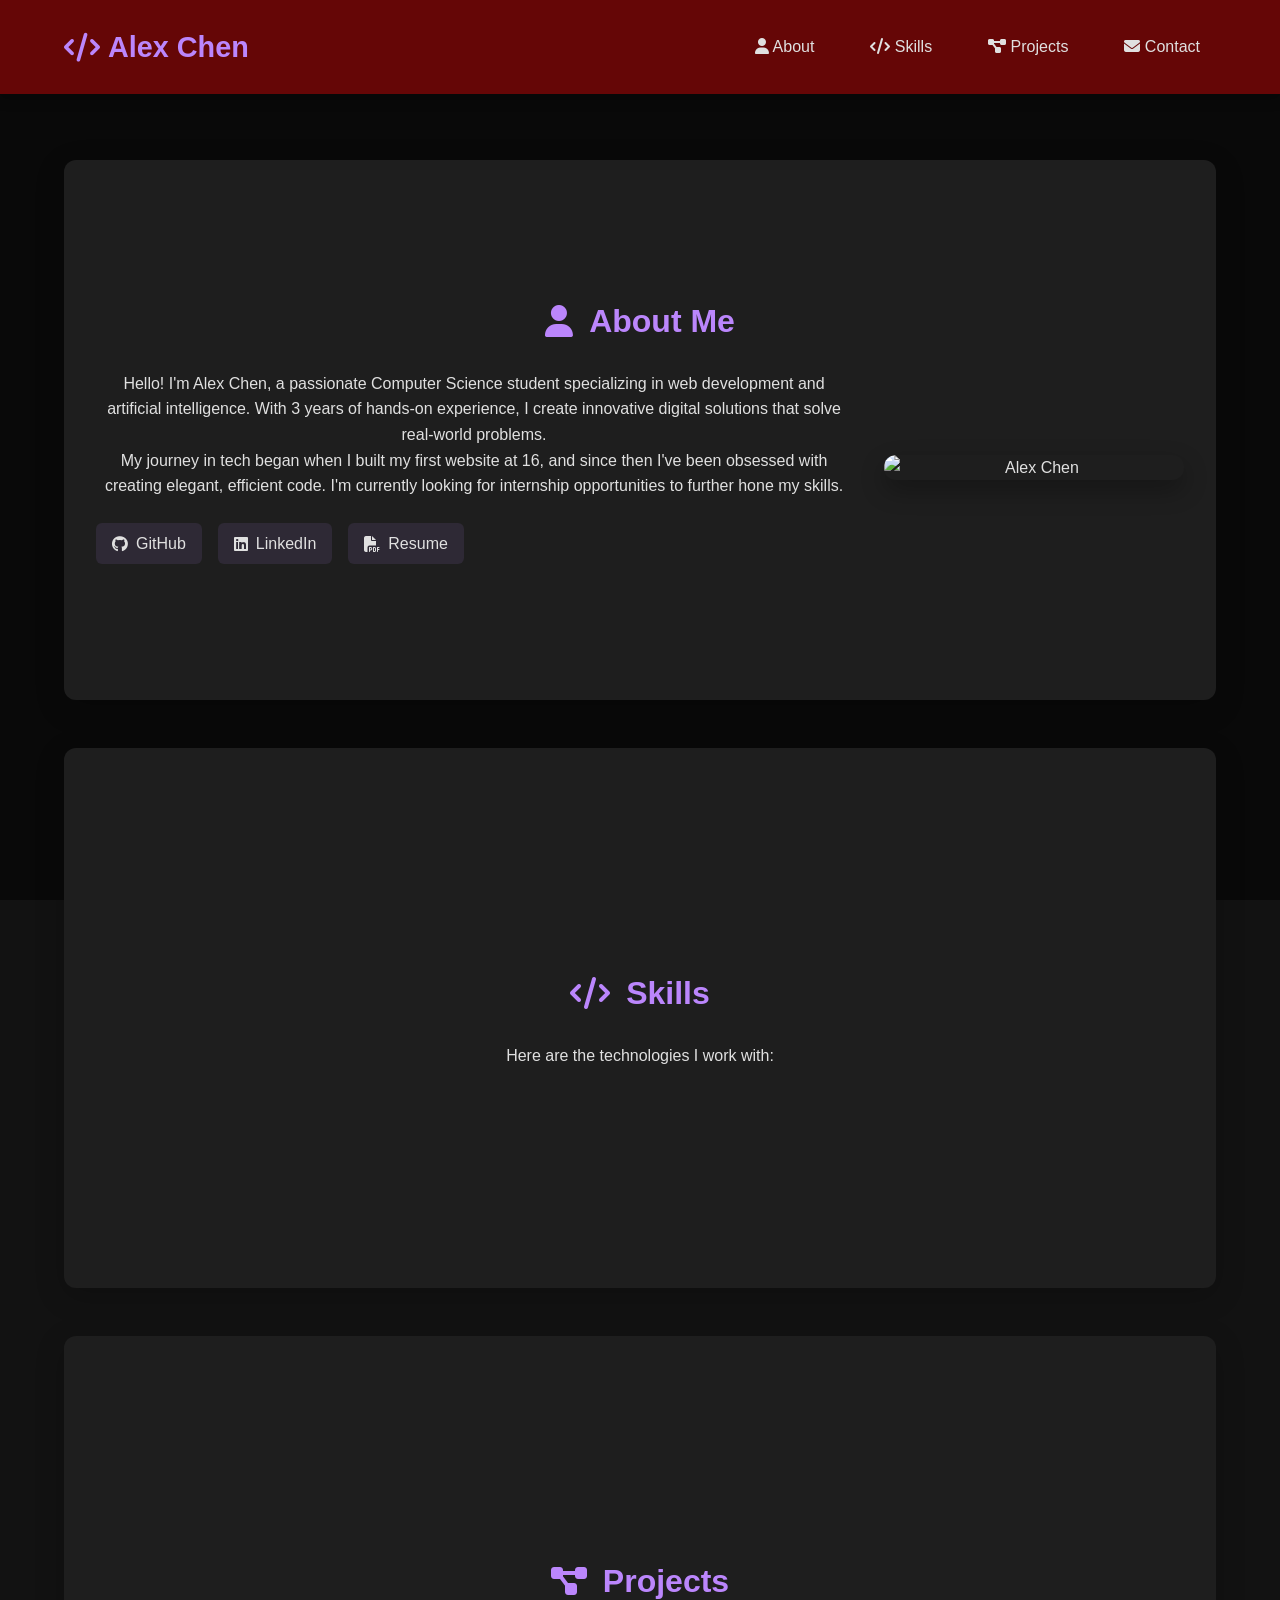
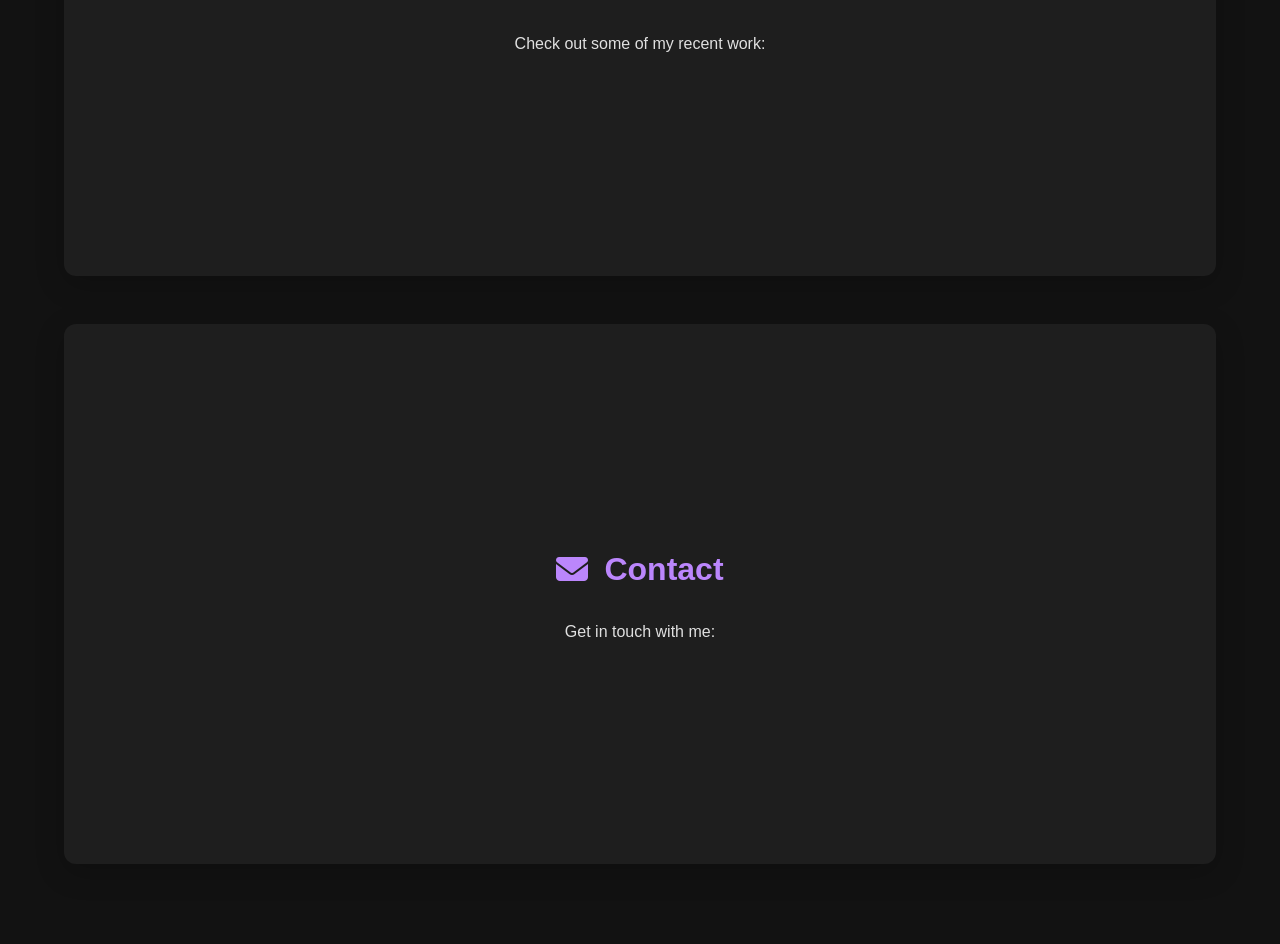
==== commit 22383379: "Update new.html" ====
--- a/new.html
+++ b/new.html
@@ -25,16 +25,18 @@
         }
         .video-background {
             position: fixed;
-            top: 0; left: 0; width: 100%; height: 100%;
+            top: 0; left: 0; width: 100vw; height: 100vh;
             z-index: -1; overflow: hidden;
+            pointer-events: none;
         }
         .video-background video {
             position: absolute;
             top: 50%; left: 50%;
-            transform: translate(-70%, -70%);
-            min-width: 100%; min-height: 100%;
+            transform: translate(-50%, -50%);
+            min-width: 100vw; min-height: 100vh;
             width: auto; height: auto;
-            filter: blur(0px); opacity: 100;
+            filter: blur(0px); opacity: 1;
+            object-fit: cover;
         }
         .video-background::after {
             content: '';
@@ -169,6 +171,8 @@
         main {
             margin-top: 6rem;
             padding: 2rem 0;
+            position: relative;
+            z-index: 2;
         }
         .container {
             width: 90%;
@@ -176,8 +180,8 @@
             margin: 0 auto;
         }
         section {
-/*             height: 100vh;
-            width: 100%; */
+            min-height: 60vh;
+            width: 100%;
             background-color: var(--surface);
             border-radius: 12px;
             box-shadow: 0 8px 30px rgba(0, 0, 0, 0.2);
@@ -191,6 +195,8 @@
             align-items: center;
             padding: 2rem;
             text-align: center;
+            margin: 3rem 0; /* <-- Add vertical space between sections */
+            box-sizing: border-box;
         }
         .section-card.visible {
             opacity: 1;
